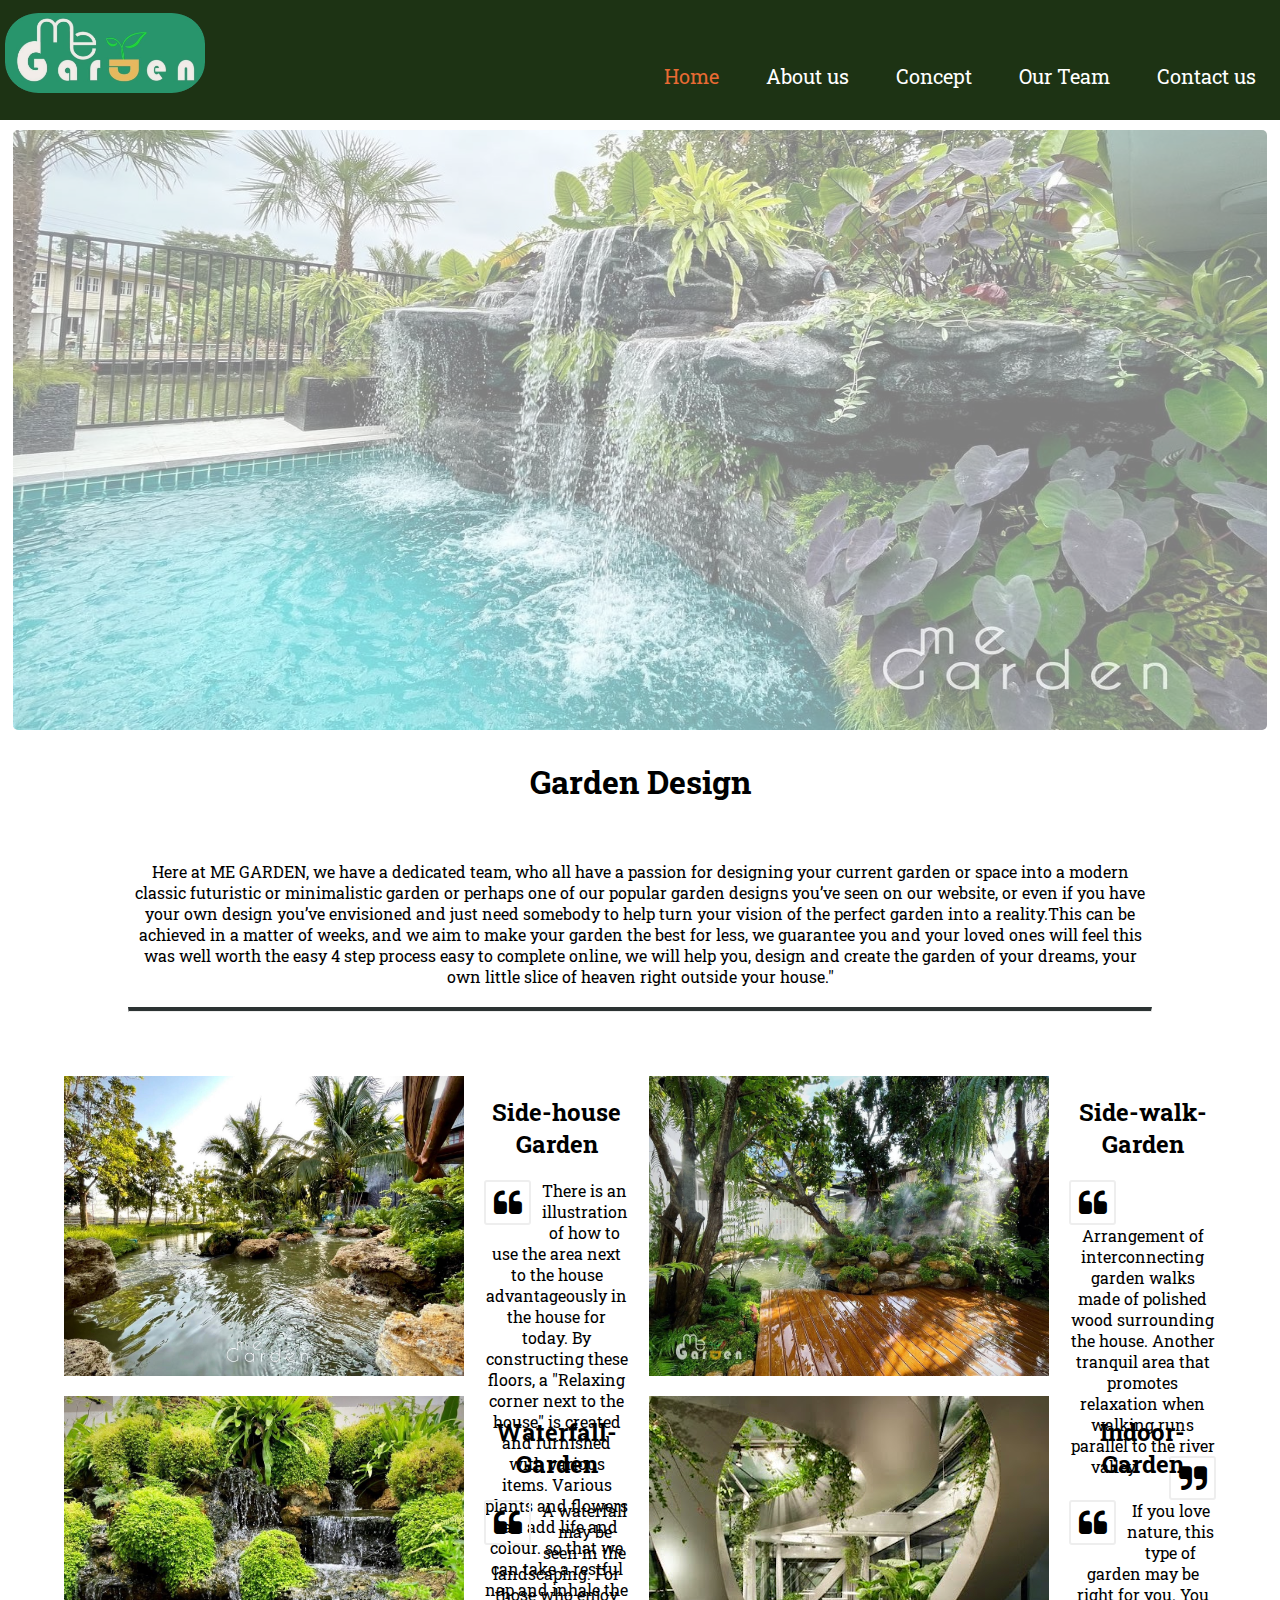
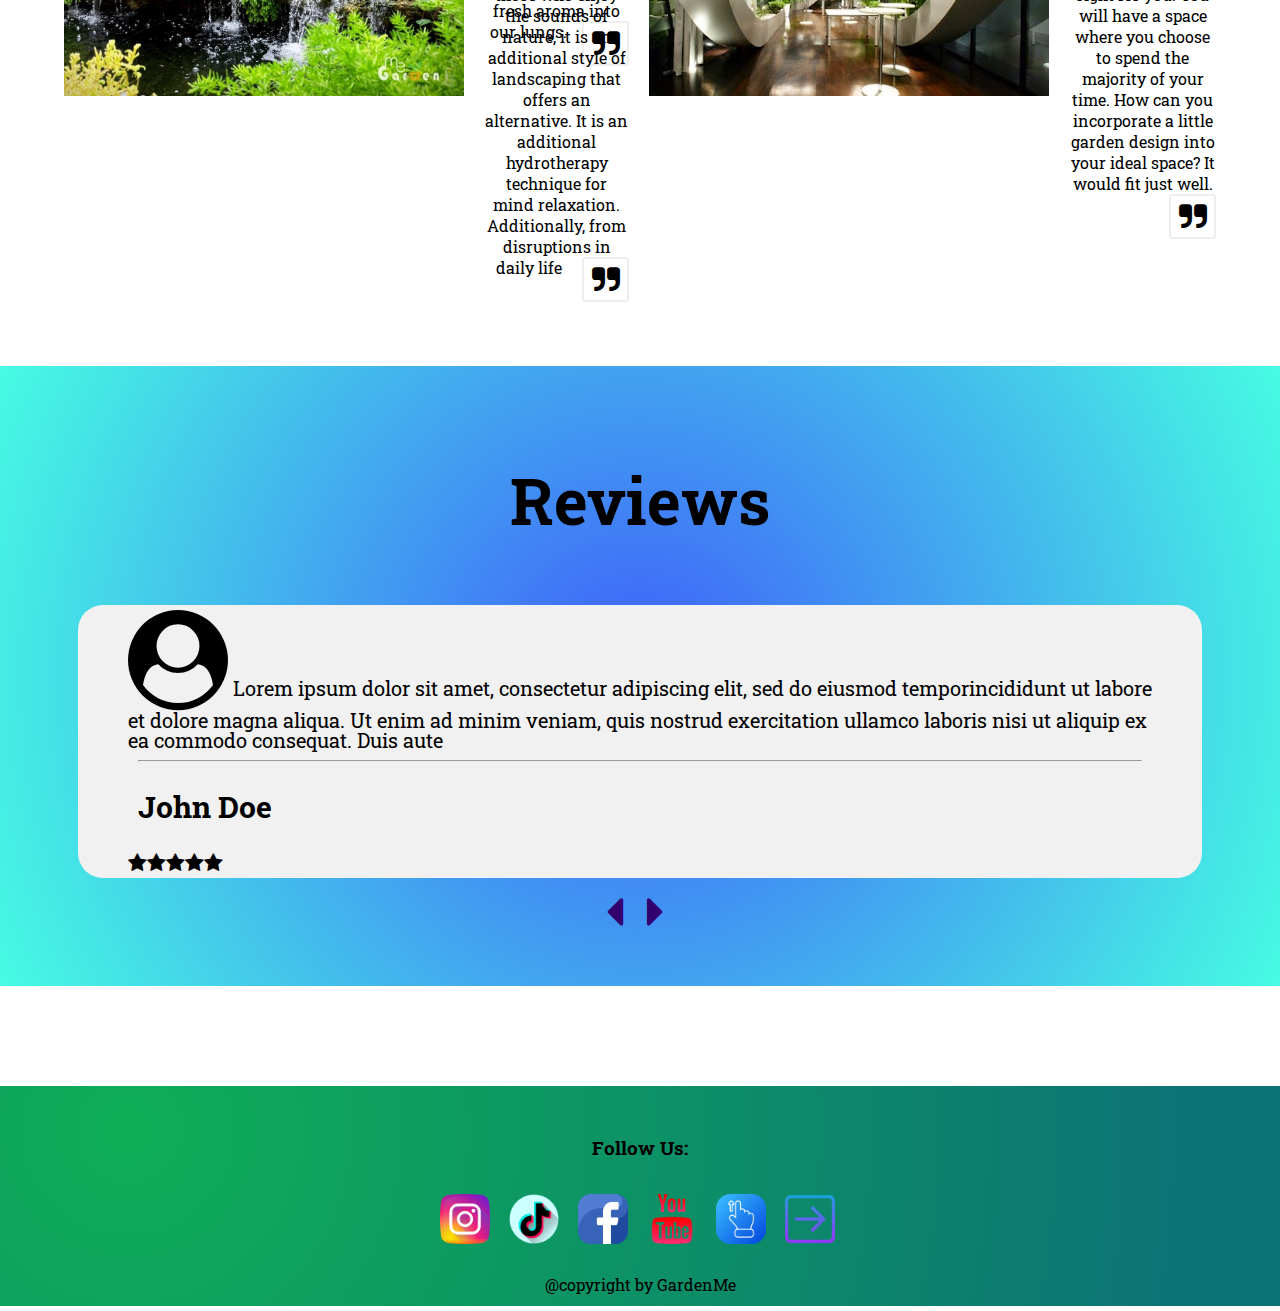
==== index.html @ c745d9f7 "Add files via upload" ====
<!DOCTYPE html>
<html>
<head>
	<title>Garden landscape and design</title>
	<meta charset="utf-8">
	<meta name="descritption" content="Beautiful, Home, Garden, and Patio landscape and design">
	<meta name="viewport" content="width=device-width, initial-scale=1, minimum-scale=1" />

	<meta name="author" content="Wantanan">

	<link rel="preconnect" href="https://fonts.googleapis.com">
	<link rel="preconnect" href="https://fonts.gstatic.com" crossorigin>
	<link href="https://fonts.googleapis.com/css2?family=Roboto+Slab:wght@400;500;600;700;800&display=swap" rel="stylesheet">
	<link rel="stylesheet" href="styles/style1.css">
	<link rel="stylesheet" href="https://cdnjs.cloudflare.com/ajax/libs/font-awesome/4.7.0/css/font-awesome.min.css">



</head>

<body>
		<!-- https://www.youtube.com/watch?v=H4MkGzoACpQ   :: responsive navbar -->
	<div class="index-body">
		<nav>
		<img src="images/logo.png" width="200" height="80" alt="image logo GardenMe">
			<div class="hamburger">
				<div class="line"></div>
				<div class="line"></div>
				<div class="line"></div>
			</div>
			<ul class="nav-links">
				<li><a href="index1.html" class="active">Home</a></li>
				<li><a href="aboutus.html">About us</a></li>
				<li><a href="concept.html">Concept</a></li>
				<li><a href="ourstaff.html">Our Team</a></li>
				<li><a href="contactus.html">Contact us</a></li>
			</ul>
		</nav>

		<div class="slide-container">
			<div class="img-slider">
				<div class="slide active">
					<img  src="images/pool-waterfall.jpg" height="600px" alt="swimming pool with garden">
				</div>
				<div class="slide">
					<img  src="images/front-house-garden2.jpg " height="600px" alt="front house with garden">
				</div>
				<div class="slide">
					<img  src="images/side-house-garden3.jpg" height="600px" alt="side house with garden">
				</div>
				<div class="slide">
					<img  src="images/side-wall-garden.jpg" height="600px" alt="side walk garden">
				</div>
				<div class="slide">
					<img  src="images/waterfall-garden.jpg" height="600px" alt="waterfall with garden">
				</div>
					<div class="navigation">
					<div class="btn active"> </div>
					<div class="btn"> </div>
					<div class="btn"> </div>
					<div class="btn"> </div>
					<div class="btn"> </div>
					</div>
			</div>
		</div>

	</div>
	<div class="middle-container">
	<div class="header">
		<h1>Garden Design</h1><br>
		<p>Here at ME GARDEN, we have a dedicated team, who all have a passion for designing
		your current garden or space into a modern classic futuristic or minimalistic garden
		or perhaps one of our popular garden designs you’ve seen on our website, or even if
		you have your own design you’ve envisioned and just need somebody to help turn your
		vision of the perfect garden into a reality.This can be achieved in a matter of weeks,
		and we aim to make your garden the best for less, we guarantee you and your loved ones
		will feel this was well worth the easy 4 step process easy to complete online, we will
		help you, design and create the garden of your dreams, your own little slice of heaven
		right outside your house."
		</p>
		<hr>
	</div>
</div>
<div class="grid-article">
		<article class="row-1">
			<img src="images/side-house-garden2.jpg" alt= "side house garden landscape">
		</article>
		<article class="row-2">

			<h2>Side-house Garden</h2>
			<p><i class="fa fa-quote-left fa-3x fa-pull-left fa-border" aria-hidden="true"></i>
			There is an illustration of how to use the area next to the house advantageously in
			the house for today. By constructing these floors, a "Relaxing corner next to the
			house" is created and furnished with various items. Various plants and flowers can
			add life and colour. so that we can take a restful nap and inhale the fresh aroma
			into our lungs.<i class="fa fa-quote-right fa-3x fa-pull-right fa-border" aria-hidden="true"></i>
			</p>

		</article>

		<article class="row-3">
			<img src="images/side-walk-garden2.jpg" alt="walk path with garden landscape">
		</article>
		<article class="row-4">

			<h2>Side-walk-Garden</h2>
			<p><i class="fa fa-quote-left fa-3x fa-pull-left fa-border" aria-hidden="true"></i>
			Arrangement of interconnecting garden walks made of polished wood surrounding the house.
			Another tranquil area that promotes relaxation when walking runs parallel to the river
			valley.
			<i class="fa fa-quote-right fa-3x fa-pull-right fa-border" aria-hidden="true"></i>
			</p>

		</article>

		<article class="row-5">
			<img src="images/waterfall-garden2.jpg" alt="garden design with waterfall">
		</article>
		<article class="row-6">

			<h2>Waterfall-Garden</h2>
			<p><i class="fa fa-quote-left fa-3x fa-pull-left fa-border" aria-hidden="true"></i>
			A waterfall may be seen in the landscaping. For those who enjoy the sounds of nature,
			it is an additional style of landscaping that offers an alternative. It is an additional
			hydrotherapy technique for mind relaxation. Additionally, from disruptions in daily life
			<i class="fa fa-quote-right fa-3x fa-pull-right fa-border" aria-hidden="true"></i>
			</p>

		</article>
		<article class="row-7">
			<img src="images/indoor-garden.jpg" alt="garden design inside house">
		</article>
		<article class="row-8">

			<h2>Indoor-Garden</h2>
			<p><i class="fa fa-quote-left fa-3x fa-pull-left fa-border" aria-hidden="true"></i>
			If you love nature, this type of garden may be right for you. You will have a space where
			you choose to spend the majority of your time. How can you incorporate a little garden design
			into your ideal space? It would fit just well.
			<i class="fa fa-quote-right fa-3x fa-pull-right fa-border" aria-hidden="true"></i>
			</p>

		</article>

</div>

<div class="container-review">
			<h1>Reviews</h1>
		  <div class="slides" id="chip">
		  <i class="fa fa-user-circle fa-5x" aria-hidden="true"></i>
		  Lorem ipsum dolor sit amet, consectetur adipiscing elit, sed do eiusmod temporincididunt ut labore et
		  dolore magna aliqua. Ut enim ad minim veniam, quis nostrud exercitation ullamco laboris nisi ut aliquip
		  ex ea commodo consequat. Duis aute <hr>
		  <h2>John Doe</h2><i class="fa fa-star" aria-hidden="true"></i><i class="fa fa-star" aria-hidden="true"></i><i class="fa fa-star" aria-hidden="true"></i><i class="fa fa-star" aria-hidden="true"></i><i class="fa fa-star" aria-hidden="true"></i>
		</div>
		<div class="slides" id="chip">
		 <i class="fa fa-user-o fa-5x" aria-hidden="true"></i>
		  Lorem ipsum dolor sit amet, consectetur adipiscing elit, sed do eiusmod temporincididunt ut labore et
		  dolore magna aliqua. Ut enim ad minim veniam, quis nostrud exercitation ullamco laboris nisi ut aliquip
		  ex ea commodo consequat. Duis aute <hr>
		  <h2>David Jone</h2><i class="fa fa-star" aria-hidden="true"></i><i class="fa fa-star" aria-hidden="true"></i><i class="fa fa-star" aria-hidden="true"></i>
		</div>
		<div class="slides" id="chip">
		  <i class="fa fa-user fa-5x" aria-hidden="true"></i>
		  Lorem ipsum dolor sit amet, consectetur adipiscing elit, sed do eiusmod temporincididunt ut labore et
		  dolore magna aliqua. Ut enim ad minim veniam, quis nostrud exercitation ullamco laboris nisi ut aliquip
		  ex ea commodo consequat. Duis aute <hr>
		  <h2>Mike Lewis</h2><i class="fa fa-star" aria-hidden="true"></i><i class="fa fa-star" aria-hidden="true"></i><i class="fa fa-star" aria-hidden="true"></i><i class="fa fa-star" aria-hidden="true"></i>
		</div>
		<div class="arrow">
		  <i class="fa fa-caret-left fa-3x" aria-hidden="true" onclick="plusDivs(-1)"></i>
		  <i class="fa fa-caret-right fa-3x" aria-hidden="true" onclick="plusDivs(1)"> </i>
		</div>
</div>

<div class="bottom-container">
	<div class="socialmedia">
		<h3>Follow Us:</h3>
		<a href="https://www.instagram.com/me_garden_/?fbclid=IwAR1ipb5zn_eHkwLkaJlJnJS3hnipRJflTi-ztL6XG9QgDG4TDVACQunpp4E"><img src="images/instagram.png"></a>
		<a href="https://l.facebook.com/l.php?u=https%3A%2F%2Fwww.tiktok.com%2F%40apichotjirathanakit%3F_t%3D8b3yV5vSeAf%26_r%3D1%26fbclid%3DIwAR04tIjBB57Kmxrr42GrbXNKPOXd0fIukMxCEiwOBRa9SSQMbbgcUw7cI1I&h=AT0bAMa8oq02Luhxj3YMThCDYBbDB3OfH8heD6DeUiOzc9MIEJMeHgTRttNjcAlnBpx1NrdnXIm3dyL_QTxPwYwutybDiB0DBp_pY-eA307metPnZu919y22iBCK2_c1xpKkMQ"><img src="images/tik-tok.png" ></a>
		<a href="https://www.facebook.com/MeGarden2022"><img src="images/facebook.png"></a>
		<a href="https://youtube.com/watch?v=Mc8_fhJqctU&feature=share"><img src="images/youtube2.png"></a>
		<a href="#"><img src="images/drag-up2.png"></a>
		<a href="aboutus.html"><img src="images/next.png"></a>

		<br>

	</div>
	<div class="copyright">
		<p>@copyright by GardenMe</p>
	</div>

</div>

<script src="scripts/base.js"></script>
<script src="scripts/index.js"></script>


</body>



</html>
---- styles/style1.css ----
body{
	margin:0;
	padding:0;
	box-sizing:border-box;
	font-family: 'Roboto Slab', serif;
}
/* ,,,,,,,,,,,,,,..............................................navbar'''''''''''''' */

nav{
	position:fixed;
	width:100%;
	height:120px;
	background-color:#1D3314;
	z-index:50;
}

.nav-links{
	display:flex;
	list-style:none;
	width:50%;
	height:100%;
	justify-content:space-around;
	align-items:center;
	margin-left:auto;
	
}
nav img{
	float:left;
	margin-top:1%;
	margin-left:5px;
	
}
.nav-links li a{
	color:white;
	text-decoration:none;
	font-size:20px;
	justify-items:center;
}
.nav-links li a:hover{
	color:#4BA327;
	
}
.nav-links li a.active{
	color:#E86A33;
}
/* ...........................................................................responsive navbar............. */
@media (max-width:800px){
	.line{
		width:30px;
		height:3px;
		background:white;
		margin:5px;
	}
	nav{
		position:fixed;
	}
	nav img{float:none;}
	.hamburger{
		position:absolute;
		cursor:pointer;
		right:5%;
		top:40%;
		transform:translate(-5%, -50%)
		z-index:10;
	}
	.nav-links{
		position:fixed;
		background:#A5C77F;
		opacity:0.8;
		height:60vh;
		width:100%;
		flex-direction:column;
		z-index:10;
		clip-path: circle(100px at 90% -40%);
		-webkit-clip-path: circle(100px at 90% -40%);
		transition: all 1s ease-out;
	}
	.nav-links li a{
		color:#1A1C19;
		font-weight:700;
		z-index:20;
	}
	.nav-links.open{
		clip-path: circle(1000px at 90% -30%);
		-webkit-clip-path: circle(1000px at 90% -30%);
	}
	
}

/* >>>>>>>>>>>>>>>>>>>>>>>>>>>>>>>>>>>>>>>>>>....................................slide banner */
.img-slider{
	height:600px;
}
.img-slider .slide{
	z-index:1;
	position:absolute;
	width:100%;
	clip-path: circle(0.8% at 0 50%);
}

.img-slider .slide.active{
	
	clip-path: circle(170% at 0% 50%);
	transition:2s;
	transition-property:clip-path;
	
}
.slide img{
	position:absolute;
	top:130px;
	z-index:2;
	width:98%;
	height:600px;
	border-radius:5px;
	margin:0 1%;
	opacity:0.5;
}
@media (max-width:800px){
	.slide-container{
		padding-top:100px;
	}
	.img-slider{
		height:450px;
	}
	.slide img{
		top:15px;
		width:97%;
		height:400px;
		margin:0 10px
	}
	
}

/* ...................... ..........................................................................responsive slide banner */

.middle-container{
	clear:both;
	position:relative;
	margin:100px 0 5%;
}
.header{
	width:80%;
	text-align:center;
	margin:auto;
	padding-top:3%;
	
}

 .middle-container hr {
	border-top:4px solid #2C3333;
	margin-top:20px;	
	
}

.grid-article {
	display:grid;
	grid-template-columns: auto auto auto auto;
	grid-template-rows: 300px;
	grid-gap:20px;
	margin:5%;
	text-align:center;
	
}
.grid-article img{
	height:300px;
}

.grid-article i{
	font-size:30px;
	color:#
	
}

@media(max-width: 800px) {
	.middle-container{
		margin-top:0;
	}
	.header h1{size:2rem;}
	.grid-article{
		display:grid;
		grid-template-columns:auto;
		justify-items:center;
	}
	.grid-article img{
		width:100%;
		align-items:center;	
	}
	
}

/* ,,,,,,,,,,,,,,,,,,,,,,,,,,,,,,,,,,,,,,,,,,,,,,,,,,,,,,,,,,,,,,,,,,,,,,,,,,,,,,,,,,,,,,,,,,,,,,slide review */

.container-review{
	width:100%;
	margin:auto;
	padding-top:50px;
	padding-bottom:50px;
	background: rgb(63,94,251);
	background: radial-gradient(circle, rgba(63,94,251,1) 0%, rgba(70,252,226,1) 100%);
	margin-bottom:100px;
	
}
.container-review h1{
	font-size:4rem;
	text-align:center;
	padding-bottom:20px;
	
}
.slides {
	display:none;
	
	}

#chip {
	
	width:80%;
	margin:auto;
  display: inline-block;
  padding: 5px 50px;
  height: cover;
  font-size: 20px;
  line-height: 20px;
  border-radius: 25px;
  background-color: #f1f1f1
  
  
}
.slides hr{
	margin:10px;
}
.slides h2{
	padding:10px;
}

.arrow {
	padding-top:10px;
	margin:auto;
	text-align:center;
	letter-spacing:10px;
	color:#33006F;
}

.arrow i:hover{
	color:#fd5c63;
}

/* ..............>>>>>>>>>>>>>>>>>>>>>>>>>>>>>>>>>>>>>>>>>footer copyright and social media */
.bottom-container{
	clear:both;
	height:180px;
	margin:auto;
	padding-top:30px;
	padding-bottom: 10px;
	justify-content:center;
	background: radial-gradient( circle farthest-corner at 10% 20%,  rgba(14,174,87,1) 0%, rgba(12,116,117,1) 90% );
	display:grid;
	gap:5px;
	text-align:center;
}
.socialmedia img {
	width:50px;	
	margin-top:10px;
	margin-right:5px;
	padding:5px;	
}



/* ,,,,,,,,,,,,,,,,,,,,,,,,,,,,,,,,,,,,,,,,,,,,,,,,,,,,,,,,,,,,,,,,,,,,,,,,,,,,,,,,,,about us page */


.about-container{
	padding:0;
	margin:0;
	
}
.about-content{
	position:absolute;
	top:120px;
	padding:10px;
	display:flex;
	flex-direction:column;
	text-align:justify;
	height:80vh;
	width:100%;
	border-radius: 5px;
	justify-content:center;
	align-items:center;
	color:white;
	position:relative;
	font-weight:600;
	
	
}

.about-content p{
	border:10px solid white;
	margin:50px;
	padding:150px 150px ;
	font-size:1.3rem;
}
.about-content >*{
	position:relative;
	z-index:2;
}
.about-content:nth-of-type(1){
	background-image: url("../images/bg2.jpg");
	background-position:center;
	background-repeat:no-repeat;
	background-size:100%;
	
	
}
.about-content:nth-of-type(1):after {
	content:"";
	position:absolute;
	
	width:100%; height:100%;
	background: rgba(5,20,0,.4);
	z-index:1;
	
}

@media(max-width: 800px){
	.about-content{height:60vh;}
	.icon-bar img{
		width:30px;
		height:30px;
	}
	.about-content p{font-size:1rem;padding:70px}
	.about-content:nth-of-type(1):after{width:100%; height:100%;}
}

header{
	margin-top:200px;
	margin-left:10%;
	border:20px solid rgba(100,250,0,.2);
	width:80%;
	text-align:center;
	font-size:50px;
	font-weight:600;
}

.aboutheader{
	margin:50px 100px;
	text-align:center;
}

.how-it-work-container{
	position:relative;
	display:flex;
	justify-content:center;
	align-items:center;
	min-height:50vh;
	
	
}
.card{
	position:relative;
	width:1000px;
	display:flex;
	justify-content:space-between;
	flex-wrap:wrap;
	margin:20px;
	padding:20px 0;
}
.how-it-work-container .card {
	position:relative;
	height:250px;
	background:#fff;
	display:flex;
	width:45%;
	margin:30px 20px;
	border-radius:20px;
	box-shadow: 0 5px 15px rgba(0,0,0,0.1);
}
.card .imgBx {
	position:absolute;
	top:10px;
	left:10px;
	background:rgba(0,200,0,0.6);
	backdrop-filter:blur(20px);
	height:calc(100% - 20px);
	width: calc(100% - 20px);
	z-index:1;
	display:flex;
	justify-content:center;
	align-items:center;
	overflow:hidden;
	border-radius:20px;
	border:1px solid rgba(255,255,255,0.2);
	box-shadow:5px 5px 30px rgba(0,0,0,0.1);
	transition:0.5s ease-in-out;
	
	
}
.card:hover .imgBx {
	height:150px;
	width:150px;
	left:-75px;
	top:calc(50% - 75px);
}
.card .imgBx img{
	max-width:100px;
	filter:invert(1);
	transition:0.5s ease-in-out;
}
.card:hover .imgBx img{
	max-width:75px;
}
.card .cont {
	position:absolute;
	right:0;
	left:60px;
	width:calc(100% - 90px);
	height:80%;
	padding:20px;
	display:flex;
	justify-content:center;
	align-items:center;
}
.card .cont h3{
	color:#ff0057;
	margin-bottom:5px;
	font-size:24px;
	margin-top:5px;
	text-align:center;  
	
}
.card .cont a {
	display:inline-block;
	margin-top: 5px;
	padding: 15px 20px;
	border-radius:5px;
	background:#0095ff;
	text-decoration:none;
	color:#fff;
	font-weight:500;
}
@media screen and (max-width: 800px){
	header{
		margin-top:150px;
	}
	
	.how-it-work-container{
		position:relative;
		width:100%;
		flex-direction:column;
		align-items:center;
	}
}
hr.aboutushr{
	margin:50px 100px;
	border: 10px solid green;
	border-radius:50px;
}
.openhour{
	display:flex;
	flex-direction:column;
	align-items:center;
	margin:auto;
	padding:50px 200px;
	margin:50px  10px;
}
img.open-hour{
	float: left;
    margin-top: -10px;
}
h4 {
	font-size:2rem;
}

@media screen(max-width: 800px){
	.openhour{
		flex-direction:row;
		padding:20px 100px;
		margin-top:50px;
	}

	h4 {
	font-size:1rem;
	}
	
}

.map-container{
	position:relative;
	display:flex;
	justify-content:center;
	align-items:center;
	text-align:center;
	
}
.map-container h2 {
	
	font-size:3rem;
	margin:20px;
	padding:20px;
}
img.address-icon {
	float:none;
	width:90px;
	height:90px;
	position:relative;
	margin-bottom: -30px;
    margin-right: 30px;
}

.company {
	float:left;
	width:600px;
	height:450px;
	margin:0 50px 100px;
}	

@media screen and (max-width: 800px){
	.map-container{flex-direction:column;}
	.company{float:none;}
	iframe .map{margin-bottom:100px;}
}

/* ...............................................................,,,,,,,,,,,,,,,,,,,,,,,,,,,,,,,,, concept page */

.gallary-body {
	top:200px;
	padding:0;
	box-sizing:border-box;
}

.wrapper{
	
	margin:auto;
	padding-top:170px;
	max-width:1500px;
}
.wrapper ul{
	display:flex;
	justify-content:center;
}
ul .items {
	display:flex;
	margin:auto;
	max-width:1000px;
	width:100%;
	justify-content:space-between;

}
.items .item{
	padding:7px 25px;
	font-size:18px;
	font-weight:600;
	color:blue;
	border:2px solid #007bff;
	border-radius:50px;
	cursor:pointer;
	transition:all 0.3s ease;
	
	background: linear-gradient( 180.5deg,  rgba(46,255,171,1) 12.3%, rgba(252,251,222,0.46) 92% );
}
.items .item.active,
.items .item:hover{
	color:#fff;
	background: linear-gradient( 109.6deg,  rgba(15,2,2,1) 11.2%, rgba(36,163,190,1) 91.1% );
}

.gallery{
	display:flex;
	flex-wrap:wrap;
	margin-top:30px;
	margin-left:7%;
}

.gallery .image{
	padding:7px;
	width: calc(90% / 4);
}
.gallery .image.hide{
	display:none;
}
.gallery .image.show{
	animation: animate 0.4s ease;
}
@keyframes animate{
	0%{
		transform: scale(0.5);
	}
	100%{
		transform: scale(1);
	}
}

.gallery .image span{
	display:flex;
	width: 100%;
	
}

.gallery .image img{
	width:100%;
	height:40vh;
	vertical-align:middle;
	transition: all 0.3s ease;
}

.image:hover img {
	transform:scale(1.3);
}

.preview-box{
	position:fixed;
	top:60%;
	left:50%;
	transform: translate(-50%, -50%) scale(0.9);
	background:#fff;
	max-width:700px;
	width:100%;
	z-index:5;
	opacity:0;
	pointer-events:none;
	border-radius:3px;
	padding:0 5px 5px 5px;
	box-shadow:0px 0px 15px rgba(0.0.0.0.2);
}

.preview-box.show{
	opacity:1;
	/* top:450px; */
	pointer-events:auto;
	transform: translate(-50%, -50%) scale(1);
	transition: all 0.3s ease;
}

.preview-box .details{
	display:flex;
	align-items:center;
	padding:13px 15px 13px 10px;
	justify-content:space-between;
}
.preview-box .details .title{
	display:flex;
	font-size:18px;
	font-weight:400;
}

.details .title p{
	margin-left:5px;
	font-weight:600;
	margin-top:auto;
}

.details .icon{
	color:#007bff;
	font-size:22px;
	cursor:pointer;
}

.preview-box .image-box{
	display:flex;
	width:100%;
}

.image-box img{
	width:700px;
	height:500px;
	border-radius:0 0 3px 3px;
}

.shadow {
	position:fixed;
	top:0;
	left:0;
	height:100%;
	width:100%;
	z-index:2;
	display:none;
	background: rgba(0,0,0,0.4);
}

.shadow.show {
	display:block;
}

@media (max-width:800px){
	.gallery{
		display:flex;
		/* flex-wrap:wrap; */
		/* margin-top:30px; */
		margin-left:15%;
}
	.gallery .image{
		width:80%;
		height:100%;
		/* height:10vh; */
		/* margin:20px 30px; */
	}
	ul .items{
		flex-wrap:wrap;
		justify-content:center;
	}
	.items .item{
		margin:5px;
	}
	
}



/* >>>>>>>>>>>>>>>>>>>>>>>>>>>>>>>>>>>>>>>>>>>>>>>>>>>>>>>>>>>>>>>>>>>>>>>>>>>>>>>>>>>>>>>>>>>video section */
.vdo-header{
	text-align:center;
	margin:100px auto;
}
.vdo-row {
	position: relative;
	width: 100%;
	overflow: hidden;
	margin-left:15%;
	margin-bottom:100px;
}



/* ;;;;;;;;;;;;;;;;;;;;;;;;;;;;;;;;;;;;;;;;;;;;;;;;;;;;;;;;;;;;;;;;;;;;;;;;;;;;;;;;;;;;;;;;;;;;our team page */

.outstaff{
	top:130px;
	height:600px;
	padding:130px 15%;
}

.teambody{
	display:flex;
	justify-content:center;
	align-items:center;
	background: radial-gradient( circle farthest-corner at 10% 20%,  rgba(176,229,208,1) 42%, rgba(92,202,238,0.41) 93.6% );
}


.teamcontainer {
	position:relative;
	width:1100px;
	display:flex;
	justify-content:center;
	align-items:center;
	flex-wrap: wrap;
	padding:30px;
	margin:100px 0;
}

.teamcontainer .teamcard{
	position:relative;
	max-width:300px;
	height:215px;
	background:#fff;
	margin:60px 10px;
	padding:20px 15px;
	display:flex;
	flex-direction:column;
	box-shadow: 0 5px 20px rgba(0,0,0,0.5);
	transition:0.3s ease-in-out;
}
.teamcontainer .teamcard:hover{
	height:420px;
}

.teamcontainer .teamcard .teamimg{
	position:relative;
	width:260px;
	height:260px;
	top:-60px;
	left:2px;
	z-index:1;
	box-shadow: 0 5px 20px rgba(0,0,0,0.5);
}

.teamcontainer .teamcard .teamimg img{
	max-width:100%;
	border-radius:10px;
}

.teamcontainer .teamcard .teamcontent{
	position:relative;
	margin-top:-140px;
	padding:10px 15px;
	text-align:center;
	color:#111;
	visibility:hidden;
	opacity:0;
	transition: 0.3s ease-in-out;
}

.teamcontainer .teamcard:hover .teamcontent{
	visibility:visible;
	opacity:1;
	margin-top:-60px;
	transition-delay: 0.3s;
}


/* ,,,,,,,,,,,,,,,,,,,,,,,,,,,,,,,,,,,,,,,,,,,,,,,,,,,,,,,,,,,,,,,,,,,,,,,,,,,,,,,,,,,,,,,,,Contact Page */

.contact{
	sition:relative;
	padding:100px 100px 50px 100px;
	display:flex;
	justify-content:center;
	align-items:center;
	flex-direction:column;
	background-image:url("../images/bg.jpeg");
	background-size:cover;
}


.contact-cont{
	max-width:800px;
	text-align:center;
}

.contact-cont h2{
	margin-bottom:0;
	font-size:4rem;
	font-weight:600;
	color:#454545;
}
.contact-cont p{
	margin-top:0;
	font-size:1.5rem;
	font-weight:600;
	color:#454545;
	
}

.contact-container{
	width:100%;
	display:flex;
	justify-content:center;
	align-items:center;
	margin-top:30px;
}

.contactInfo{
	width:50%;
	display:flex;
	flex-direction:column;
}
.contactInfo .box{
	position:relative;
	padding: 20px 0;
	display:flex;
}
.box .contactIcon{
	min-width:60px;
	height:60px;
	background:#fff;
	display:flex;
	justify-content:center;
	align-items:center;
	border-radius:50%;
	font-size:22px;
}

.box .text{
	display:flex;
	margin-left:20px;
	font-size:16px;
	color:#fff;
	flex-direction:column;
	font-weight:400;
	
}

.text h3{
	font-weight:600;
	color:#0A5252;
	
}

.contactForm{
	width:40%;
	padding:40px;
	background:#fff;
}

.contactForm h2{
	font-size:30px;
	color:#333;
	font-weight:600;
}

.contactForm .inputBox{
	position:relative;
	width:100%;
	margin-top:10px;
}

.inputBox input,
.inputBox textarea

{
	width:100%;
	padding:5px 0;
	font-size:16px;
	margin:10px 0;
	border:none;
	border-bottom: 2px solid #333;
	outline:none;
}

.inputBox span{
	position:absolute;
	left:0;
	padding:5px 0;
	font-size:16px;
	margin:10px 0;
	pointer-events:none;
	transition:0.5s;
	color:#666;
}

.inputBox input:focus ~ span,
.inputBox input:valid ~ span,
.inputBox textarea:focus ~ span,
.inputBox textarea:valid~ span
{
	color:#e91e63;
	font-size:12px;
	transform: translateY(-20px);
}
.inputBox input[type="submit"]{
	width:100px;
	background:#07E0E0;
	color:#fff;
	border-radius:5px;
	cursor:pointer;
	padding:10px;
	font-size:18px;
}

@media screen and (max-width: 800px){
	.contact{
		padding:50px;
	}
	.contact-container{
		
		flex-direction:column;
	}
	.contactInfo
	{
		padding:0 30%;
		margin:40px;
	}
	.contactInfo,
	.contactForm
	{
		width:100%;
	}
}
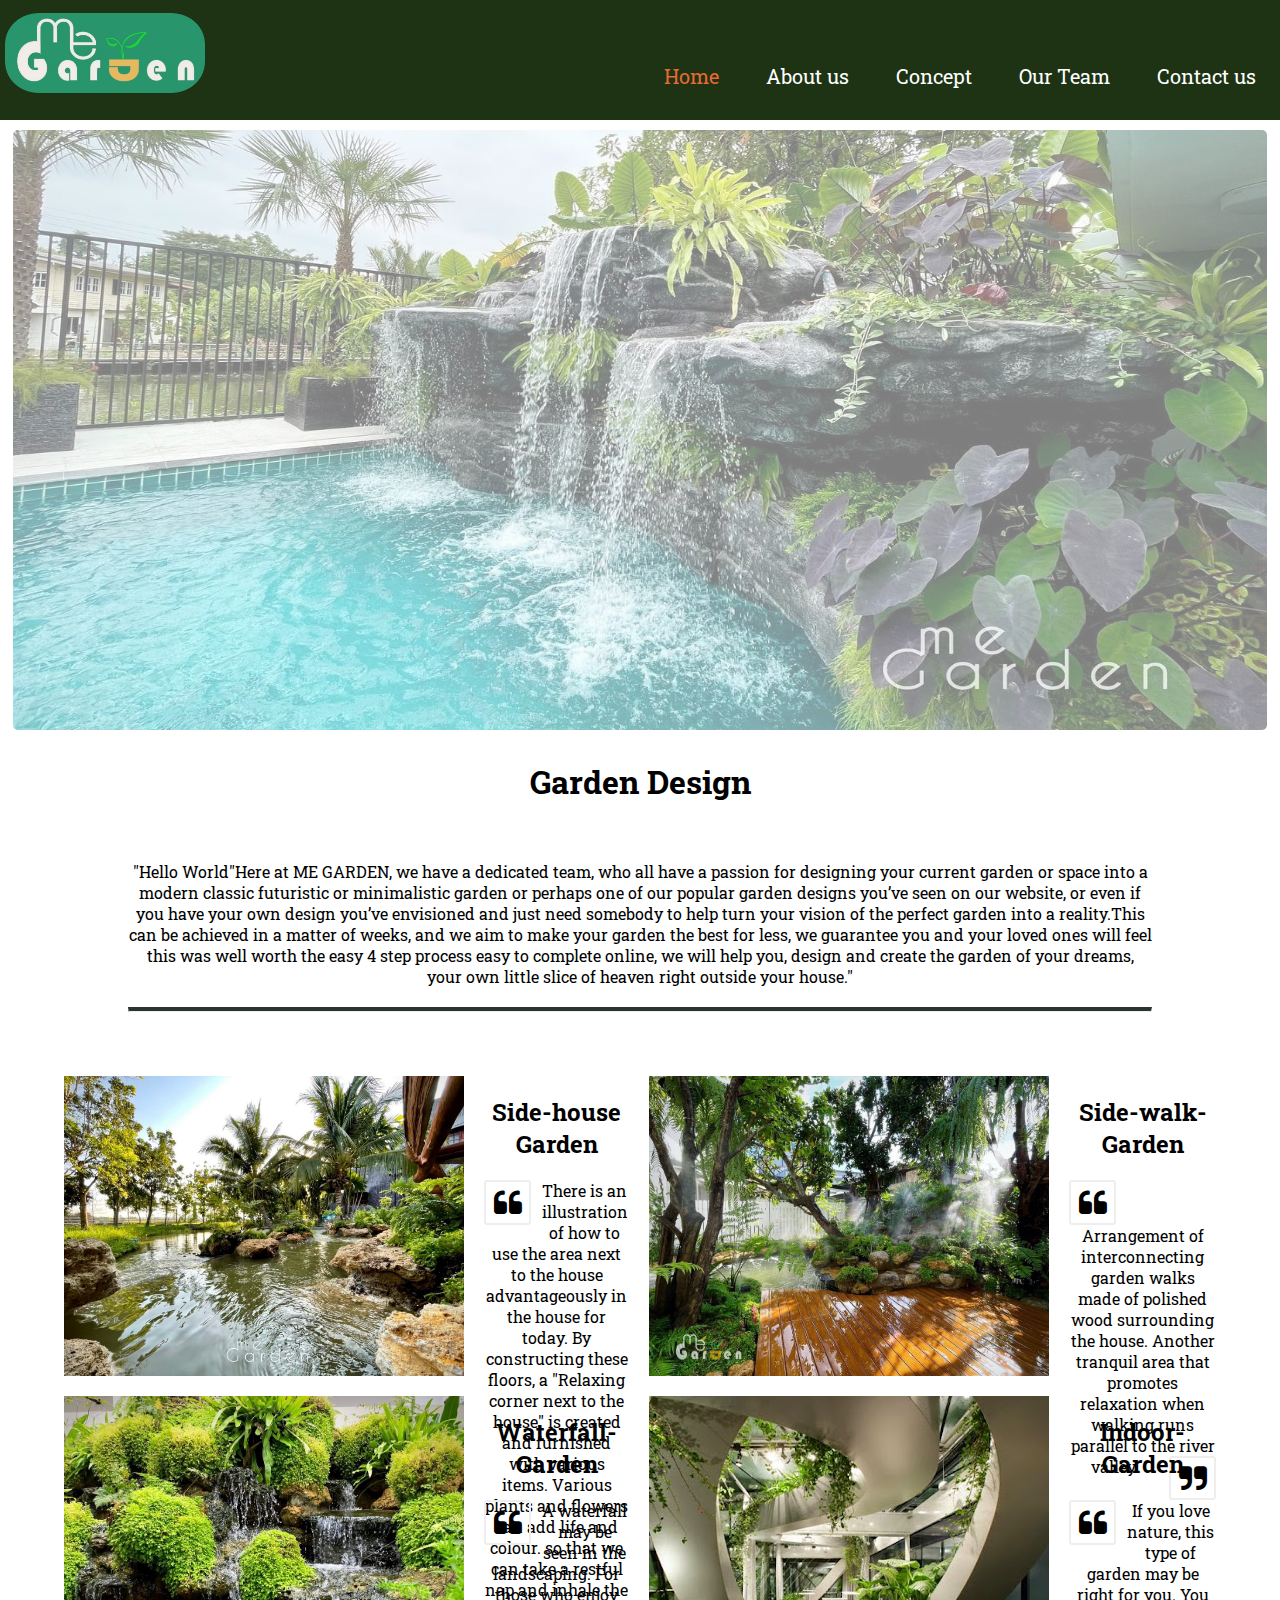
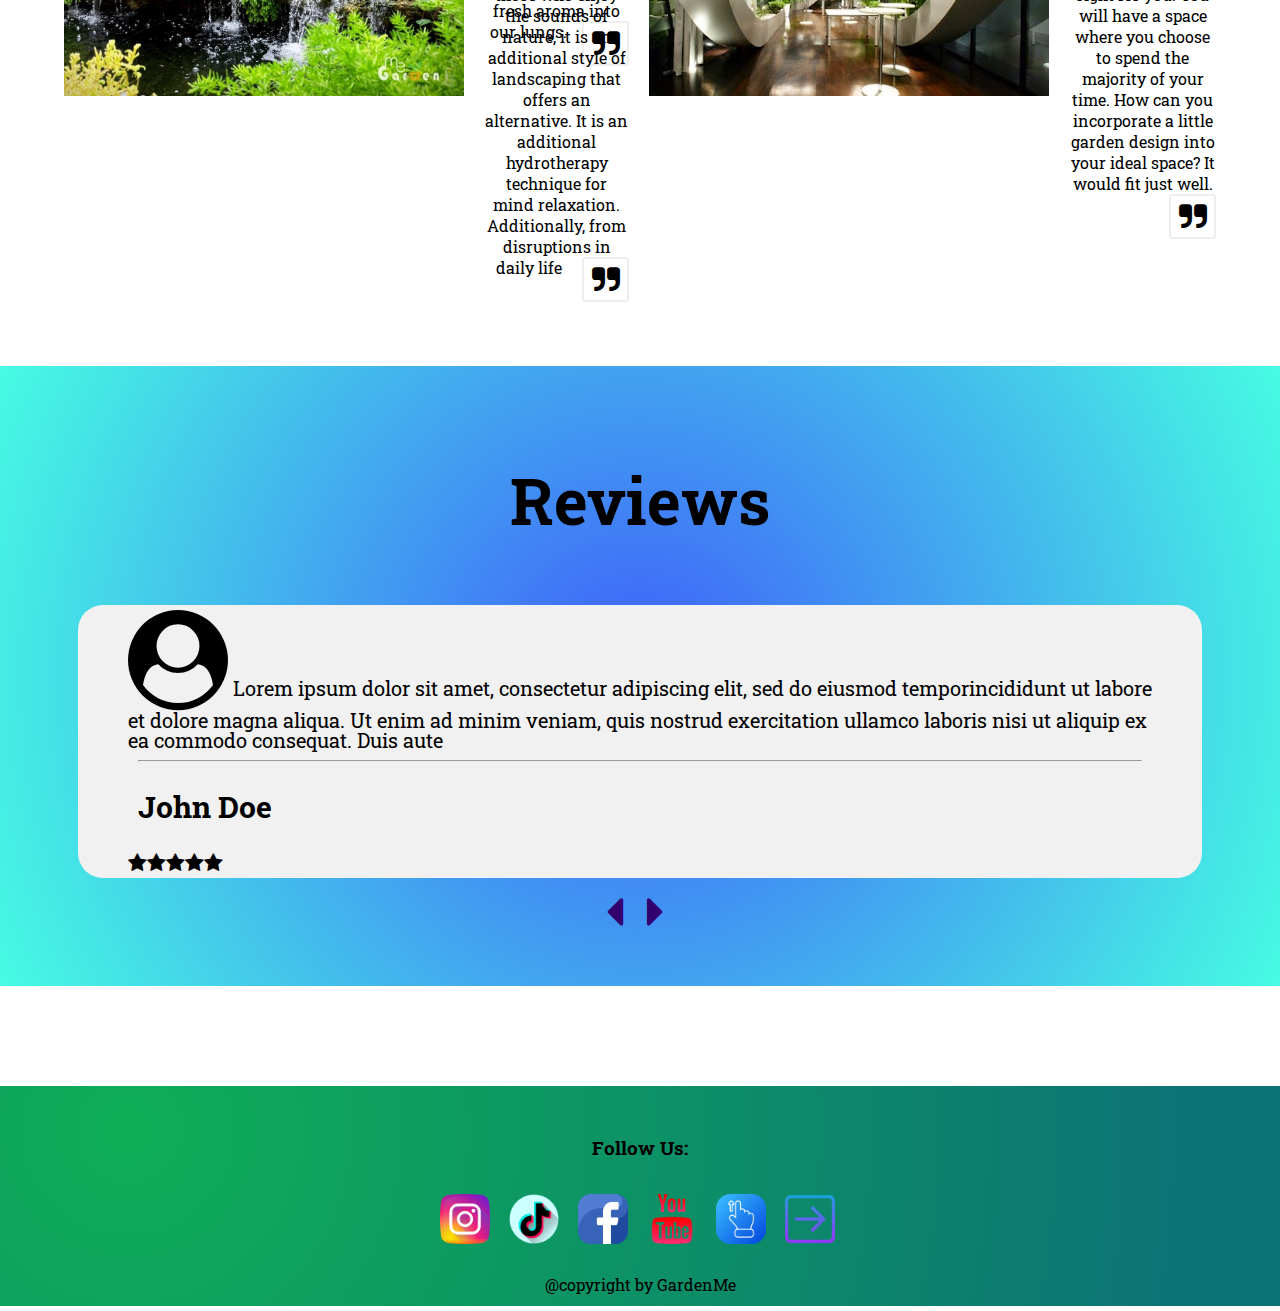
==== commit 1c5c3af0: "Update index.html" ====
--- a/index.html
+++ b/index.html
@@ -68,7 +68,7 @@
 	<div class="middle-container">
 	<div class="header">
 		<h1>Garden Design</h1><br>
-		<p>Here at ME GARDEN, we have a dedicated team, who all have a passion for designing
+		<p>"Hello World"Here at ME GARDEN, we have a dedicated team, who all have a passion for designing
 		your current garden or space into a modern classic futuristic or minimalistic garden
 		or perhaps one of our popular garden designs you’ve seen on our website, or even if
 		you have your own design you’ve envisioned and just need somebody to help turn your
@@ -200,4 +200,4 @@
 
 
 
-</html>+</html>
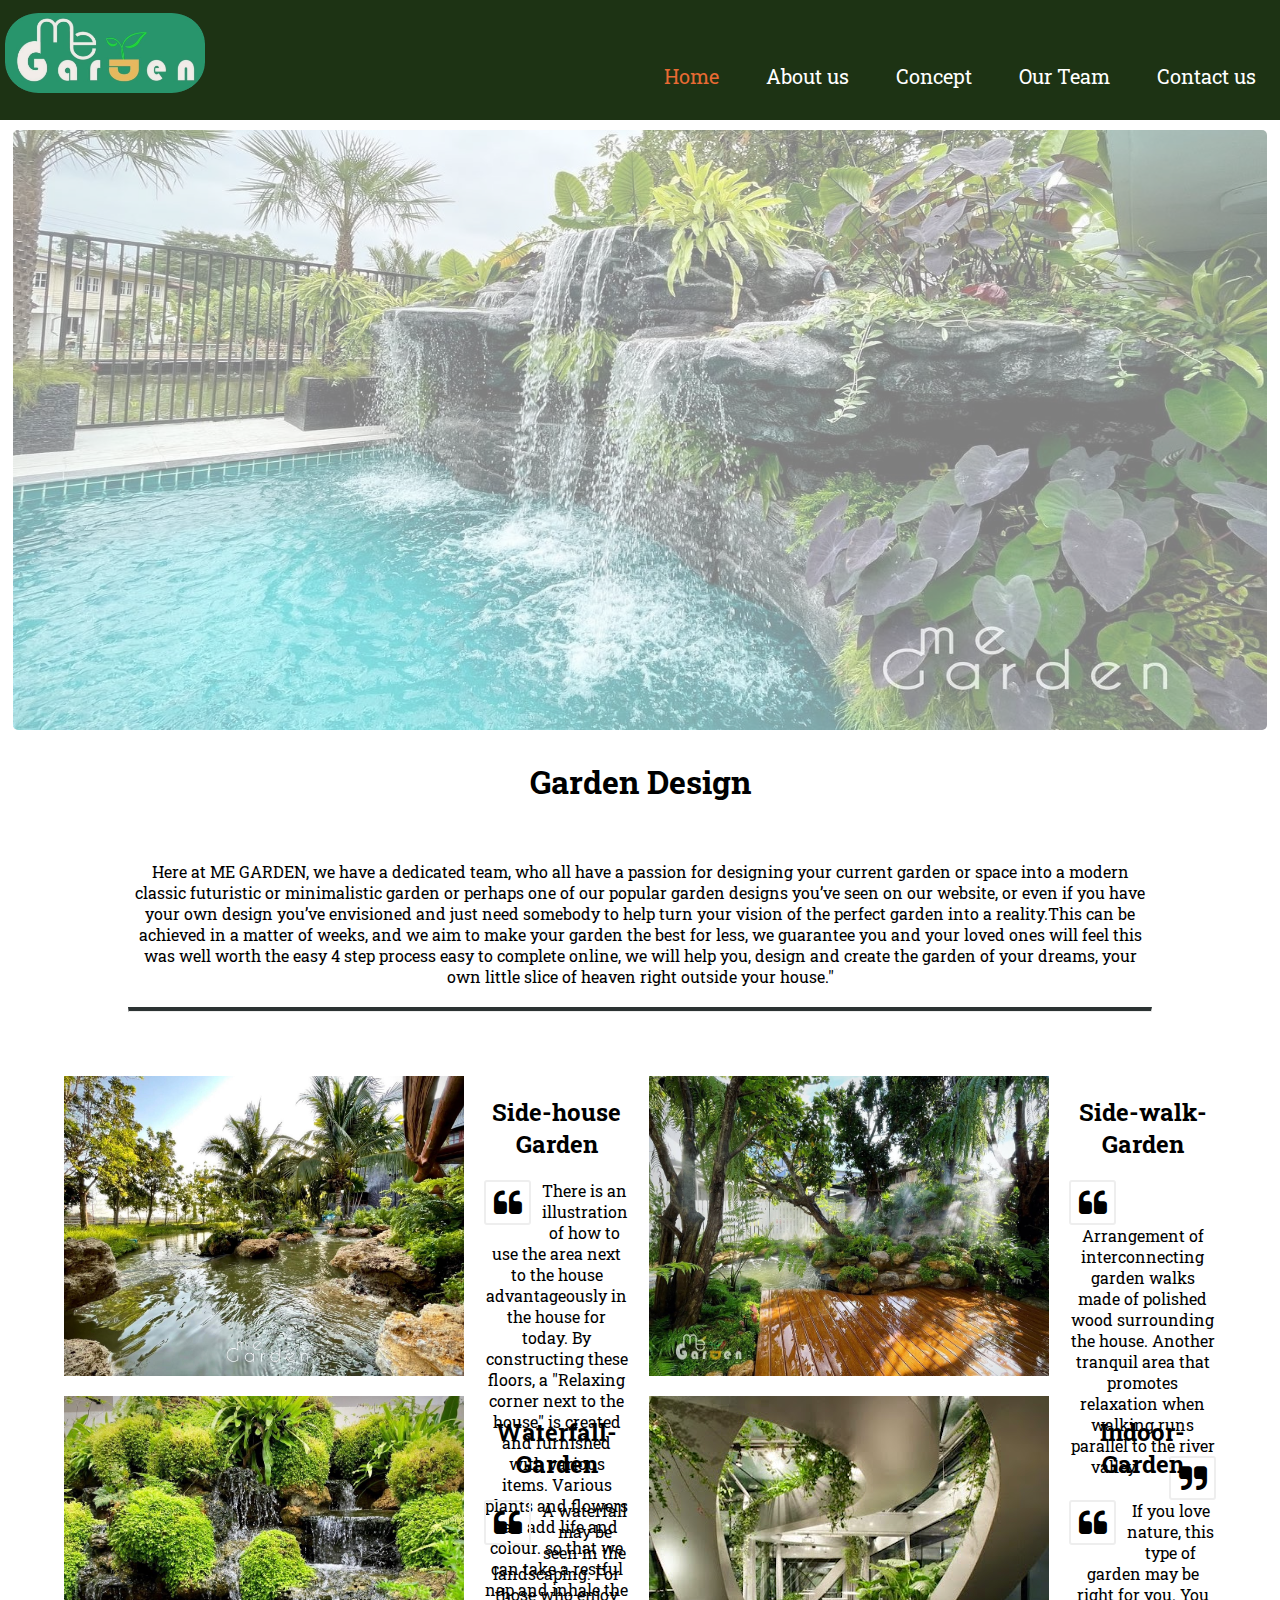
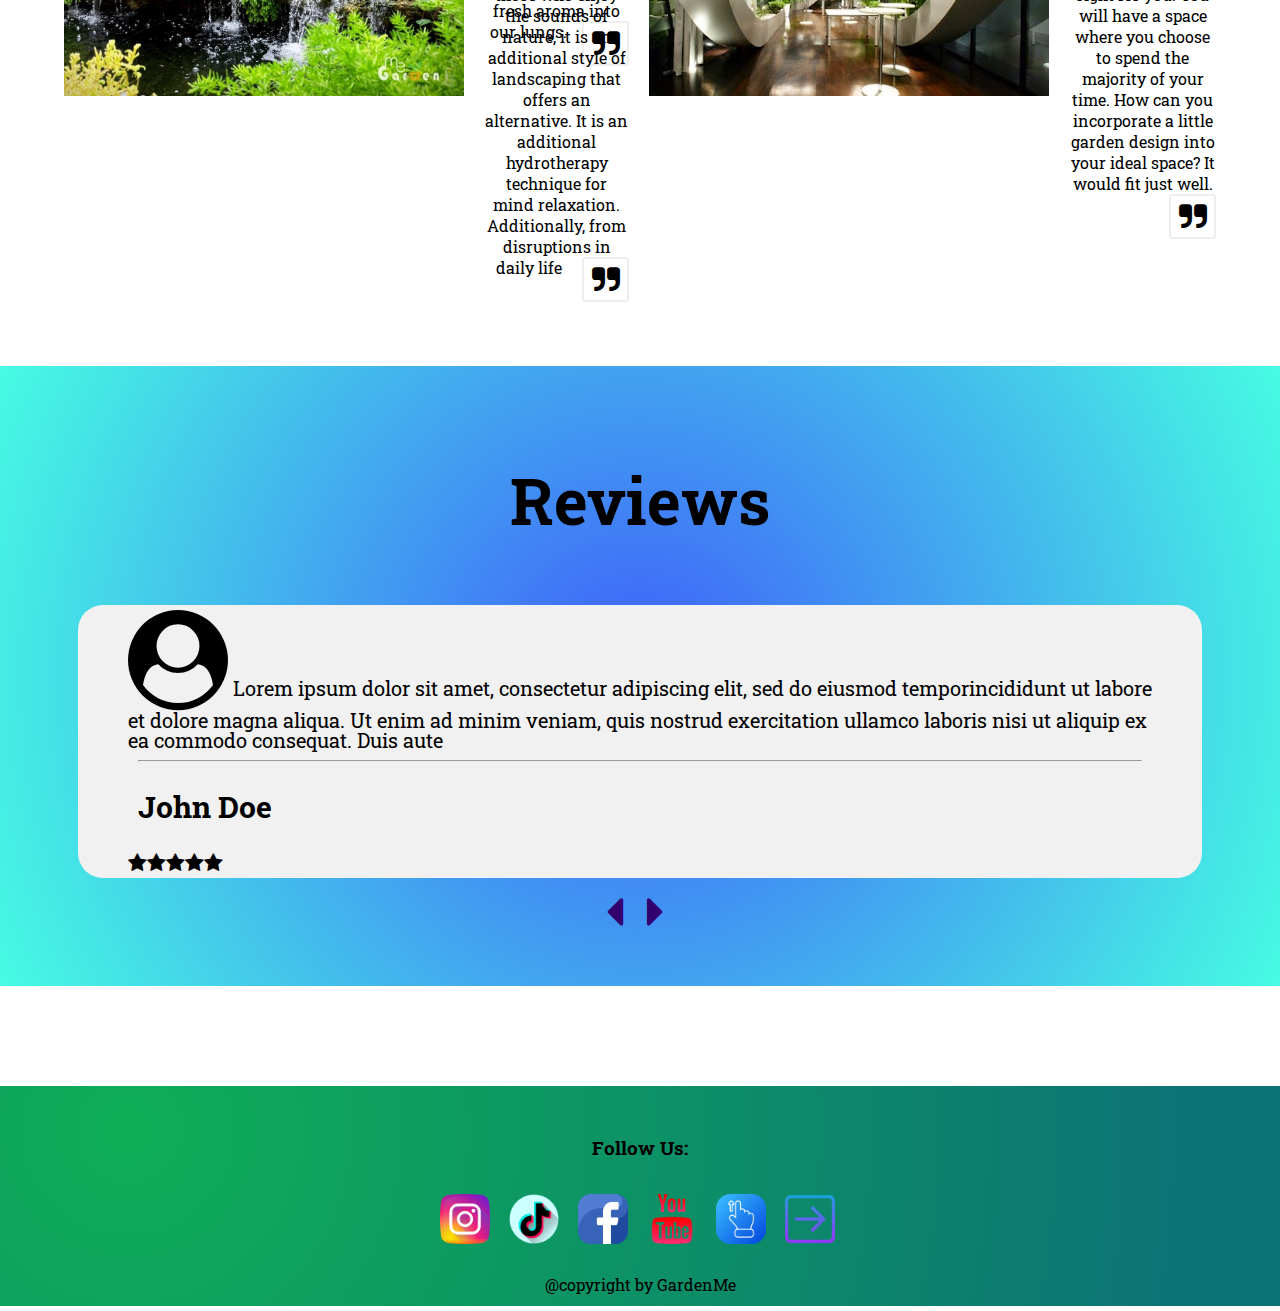
==== commit 6c66dc69: "Update index.html" ====
--- a/index.html
+++ b/index.html
@@ -68,7 +68,7 @@
 	<div class="middle-container">
 	<div class="header">
 		<h1>Garden Design</h1><br>
-		<p>"Hello World"Here at ME GARDEN, we have a dedicated team, who all have a passion for designing
+		<p>Here at ME GARDEN, we have a dedicated team, who all have a passion for designing
 		your current garden or space into a modern classic futuristic or minimalistic garden
 		or perhaps one of our popular garden designs you’ve seen on our website, or even if
 		you have your own design you’ve envisioned and just need somebody to help turn your
